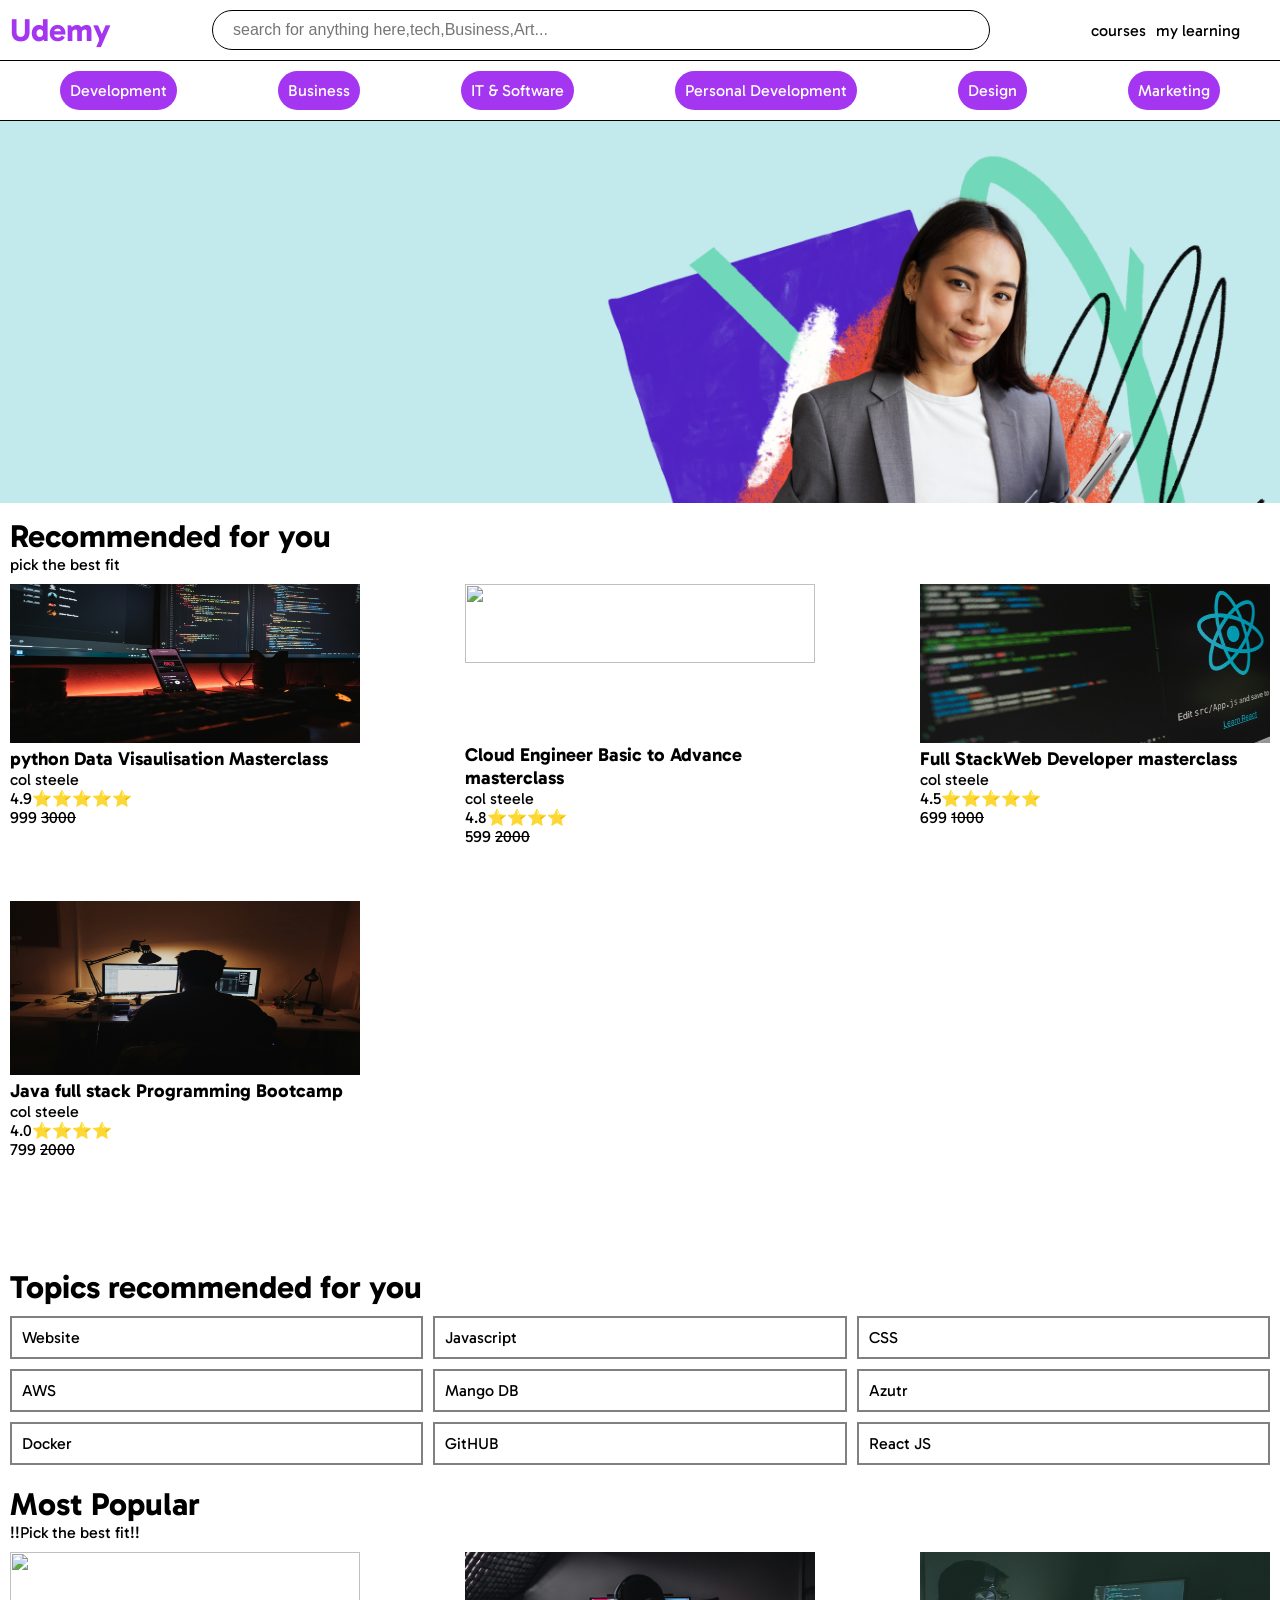
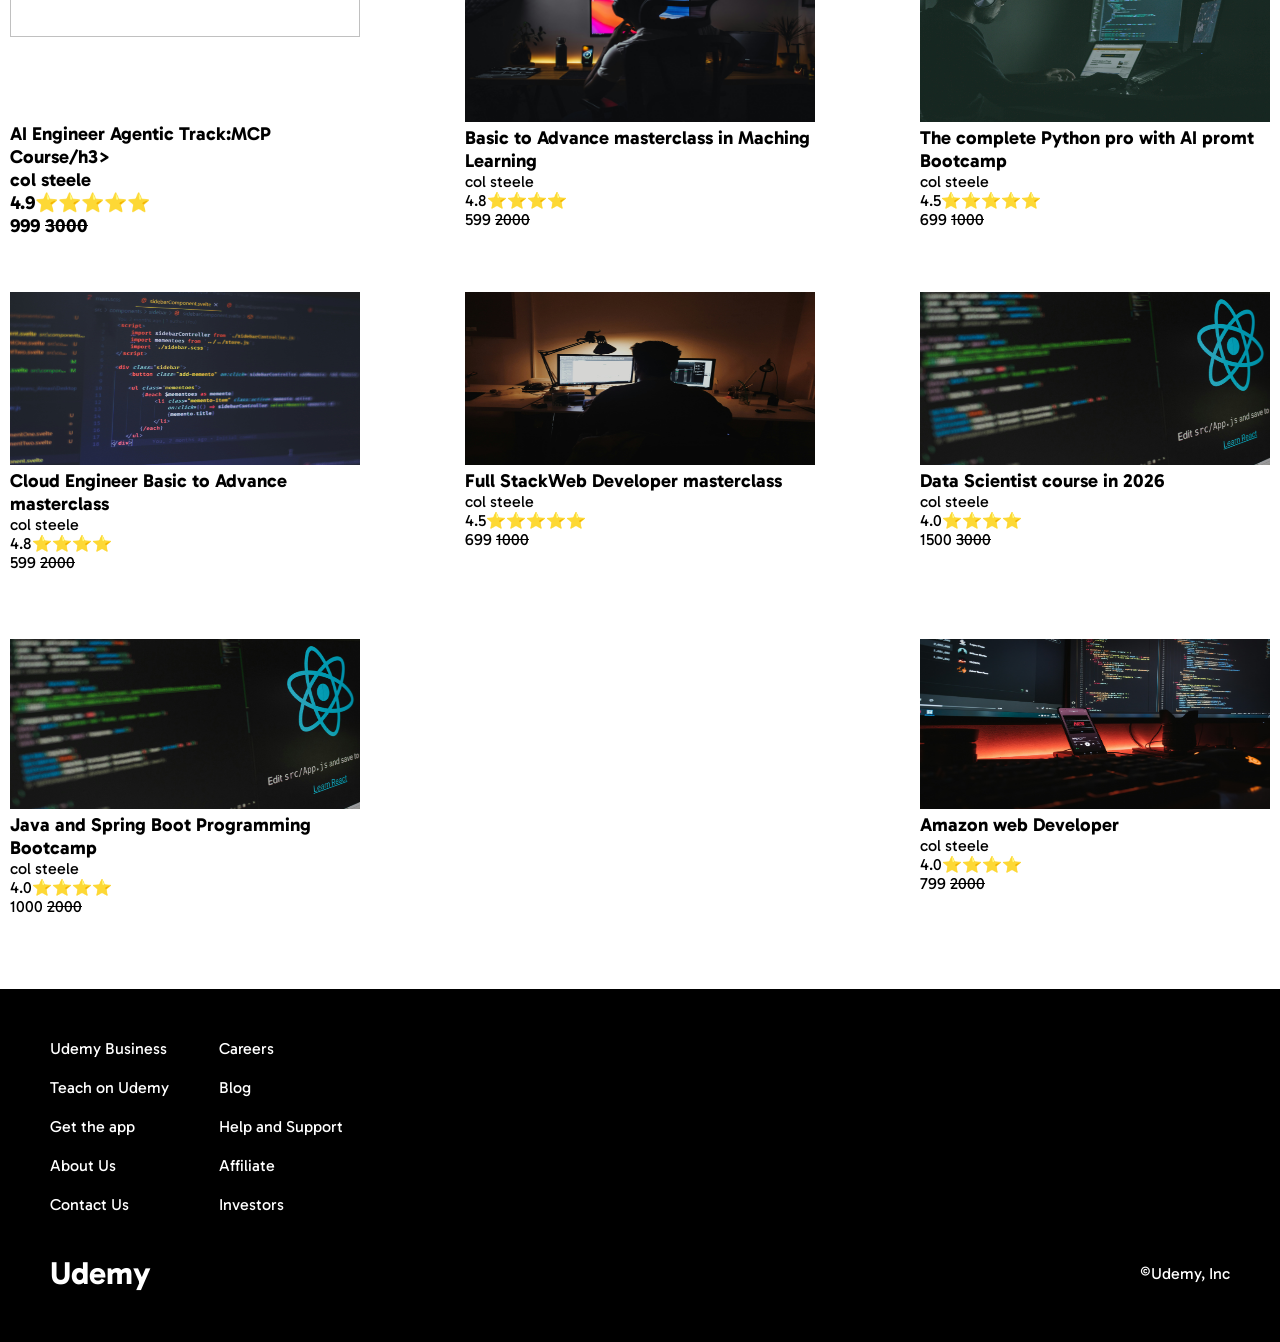
==== index.html @ 8f433e4b "Add files via upload" ====
<!DOCTYPE html>
<html lang="en">

<head>
    <meta charset="UTF-8">
    <meta name="viewport" content="width=device-width, initial-scale=1.0">
    <title>Udemy</title>
    <!-- google style sheet for fonts -->
    <link rel="preconnect" href="https://fonts.googleapis.com">
    <link rel="preconnect" href="https://fonts.gstatic.com" crossorigin>
    <link href="https://fonts.googleapis.com/css2?family=Gabarito:wght@400..900&display=swap" rel="stylesheet">
    <!-- my style Sheet -->
    <link rel="stylesheet" href="style.css">
    <!-- font awesome cdn -->
    <link rel="stylesheet" href="https://cdnjs.cloudflare.com/ajax/libs/font-awesome/7.0.1/css/all.min.css"
        integrity="sha512-2SwdPD6INVrV/lHTZbO2nodKhrnDdJK9/kg2XD1r9uGqPo1cUbujc+IYdlYdEErWNu69gVcYgdxlmVmzTWnetw=="
        crossorigin="anonymous" referrerpolicy="no-referrer" />



</head>

<body>
    <!-- navbar -->
    <div class="navbar">
        <div class="navbar__s1">
            <h1 class="navbar__s1__title">Udemy</h1>
        </div>
        <!-- instead of search  -->
        <div class="navbar__s2"><i class="fa-solid fa-magnifying-glass" style="color: rgb(19, 19, 17);"></i>
            <input placeholder="search for anything here,tech,Business,Art...">

        </div>
        <div class="navbar__s3">
            <p>courses</p>
            <p>my learning</p>
            <i class="fa-solid fa-cart-shopping" style="color: rgb(19, 19, 17);"></i>
            <i class="fa-solid fa-bell" style="color: rgb(14, 14, 13);"></i>
            <i class="fa-solid fa-user" style="color: rgb(14, 14, 13);"></i>

        </div>
    </div>
    <!-- categories -->

    <div class="categories">
        <p>Development</p>
        <p>Business</p>
        <p>IT & Software</p>
        <p>Personal Development</p>
        <p>Design</p>
        <p>Marketing</p>
    </div>
    <!-- sales -->
    <div class="sale-image">
        <img src="./images/Sale-image.png" alt="sale-image">
    </div>
    <!-- recommended -->
    <div class="recommended">
        <h1 class="recommended__title">Recommended for you</h1>
        <p>pick the best fit</p>
        <div class="recommended__container">

            <div class="course-card">
                <img src="./images/c1.jpg">
                <h3>python Data Visaulisation Masterclass</h3>
                <p>col steele</p>
                <p>4.9⭐⭐⭐⭐⭐</p>
                <p> 999 <del>3000</del> </p>
            </div>

            <div class="course-card">
                <img src="./images/c2.jpg">
                <h3>Cloud Engineer Basic to Advance masterclass</h3>
                <p>col steele</p>
                <p>4.8⭐⭐⭐⭐</p>
                <p>599 <del>2000</del></p>
            </div>



            <div class="course-card">
                <img src="./images/c3.jpg">
                <h3>Full StackWeb Developer masterclass </h3>
                <p>col steele</p>
                <p>4.5⭐⭐⭐⭐⭐</p>
                <p> 699 <del>1000</del></p>
            </div>


            <div class="course-card">
                <img src="./images/c4.jpg">
                <h3>Java full stack Programming Bootcamp</h3>
                <p>col steele</p>
                <p>4.0⭐⭐⭐⭐</p>
                <p> 799 <del>2000</del></p>
            </div>
        </div>
    </div>

    <!-- topic -->

    <div class="topics">
        <h1 class="topics__title">Topics recommended for you</h1>
        <div class="topics__container">
            <p>Website</p>
            <p>Javascript</p>
            <p>CSS</p>
            <P>AWS</P>
            <P>Mango DB</P>
            <p>Azutr</p>
            <p>Docker</p>
            <p>GitHUB</p>
            <P>React JS</P>
        </div>

    </div>

    <!-- popular section -->
    <div class="popular">
        <h1 class="popular__title">Most Popular</h1>
        <p class="popular__subtitle">!!Pick the best fit!!</p>
        <div class="popular__container">
            <div class="course-card">
                <img src="./images/c8.jpg">
                <h3>AI Engineer Agentic Track:MCP Course/h3>
                <p>col steele</p>
                <p>4.9⭐⭐⭐⭐⭐</p>
                <p> 999 <del>3000</del> </p>
            </div>

            <div class="course-card">
                <img src="./images/c7.jpg">
                <h3>Basic to Advance masterclass in Maching Learning</h3>
                <p>col steele</p>
                <p>4.8⭐⭐⭐⭐</p>
                <p>599 <del>2000</del></p>
            </div>



            <div class="course-card">
                <img src="./images/c6.jpg">
                <h3>The complete Python pro with AI promt Bootcamp  </h3>
                <p>col steele</p>
                <p>4.5⭐⭐⭐⭐⭐</p>
                <p> 699 <del>1000</del></p>
            </div>


            <div class="course-card">
                <img src="./images/c5.jpg">
                <h3>Cloud Engineer Basic to Advance masterclass</h3>
                <p>col steele</p>
                <p>4.8⭐⭐⭐⭐</p>
                <p>599 <del>2000</del></p>
            </div>



            <div class="course-card">
                <img src="./images/c4.jpg">
                <h3>Full StackWeb Developer masterclass </h3>
                <p>col steele</p>
                <p>4.5⭐⭐⭐⭐⭐</p>
                <p> 699 <del>1000</del></p>
            </div>

            <div class="course-card">
                <img src="./images/c3.jpg">
                <h3>Data Scientist course in 2026</h3>
                <p>col steele</p>
                <p>4.0⭐⭐⭐⭐</p>
                <p> 1500 <del>3000</del></p>
            </div>
            <div class="course-card">
                <img src="./images/c3.jpg">
                <h3>Java and Spring Boot Programming Bootcamp</h3>
                <p>col steele</p>
                <p>4.0⭐⭐⭐⭐</p>
                <p> 1000 <del>2000</del></p>
            </div>
            <div class="course-card">
                <img src="./images/c1.jpg">
                <h3>Amazon web Developer </h3>
                <p>col steele </p>
                <p>4.0⭐⭐⭐⭐</p>
                <p> 799 <del>2000</del></p>
            </div>





        </div>

    </div>
    <!-- footer -->
<div class="footer">
    <div class="footer__one">
        <div class="footer__one__s1">
            <p>Udemy Business</p>
            <p>Teach on Udemy</p>
            <p>Get the app</p>
            <p>About Us</p>
            <p>Contact Us</p>
        </div>
<div class="footer__one__s2">
            <p>Careers</p>
            <p>Blog</p>
            <p>Help and Support</p>
            <p>Affiliate</p>
            <p>Investors</p>
        </div>
    </div>
<div class="footer__two">
        <h1>Udemy</h1>
            <p>&copy;Udemy, Inc</p>
        </div>


</div>


</body>


</html>
---- style.css ----
* {
    margin: 0;
    padding: 0;
}

body {

    font-family: "Gabarito", sans-serif;
}

.navbar {
    padding: 10px;
    display: flex;
    justify-content: space-between;
    border-bottom: solid black 1px;
    gap: 10px;
    align-items: center;

}

.navbar__s1__title {
    color: #a435f0;
}

.navbar__s2 {
    padding: 10px;
    border: solid black 1px;
    border-radius: 30px;
    width: 60%;
    display: flex;
    gap: 10px;
    align-items: center;


}

.navbar__s2 input {
    border: none;
    font-size: 16px;
    width: 100%;
    align-items: center;


}

.navbar__s2 input:focus {
    outline: none;
}

.navbar__s3 {
    display: flex;
    gap: 10px;
}

.categories {
    display: flex;
    padding: 10px;
    border-bottom: solid black 1px;
    justify-content: space-around;
}
.categories p{
    background-color: #a435f0;
    color: white;
    border-radius: 30px;
    padding: 10px;
}
.sale-image img{
    width: 100%;

}
.recommended{
    padding: 10px;
}
.recommended__container{
    display: flex;
    flex-wrap: wrap;
    justify-content: space-between;
    margin-top: 10px;

}
.course-card{
    width: 350px;
}
.course-card img{
    height: 50%;
    width: 100%;
}
.topics{
    padding: 10px;
}
.topics__container{
    display: flex;
    gap: 10px;
    margin-top: 10px;
    flex-wrap: wrap;
}
.topics__container p{
    border: solid grey 2px;
    padding: 10px;
    flex-grow: 1;
    flex-basis: 25%;

}

.popular{
    padding: 10px;
}
.popular__container{
    display: flex;
    flex-wrap: wrap;
    justify-content: space-between;
    margin-top: 10px;
}
.footer{
    padding: 30px;
    background-color: black;
    color: white;
}
.footer__one{
    display:flex;
    gap: 10px;
}
.footer__one p{
    margin: 20px;
}
.footer__two{
    margin: 20px;
    align-items: center;
    display:flex;
    justify-content: space-between;

}
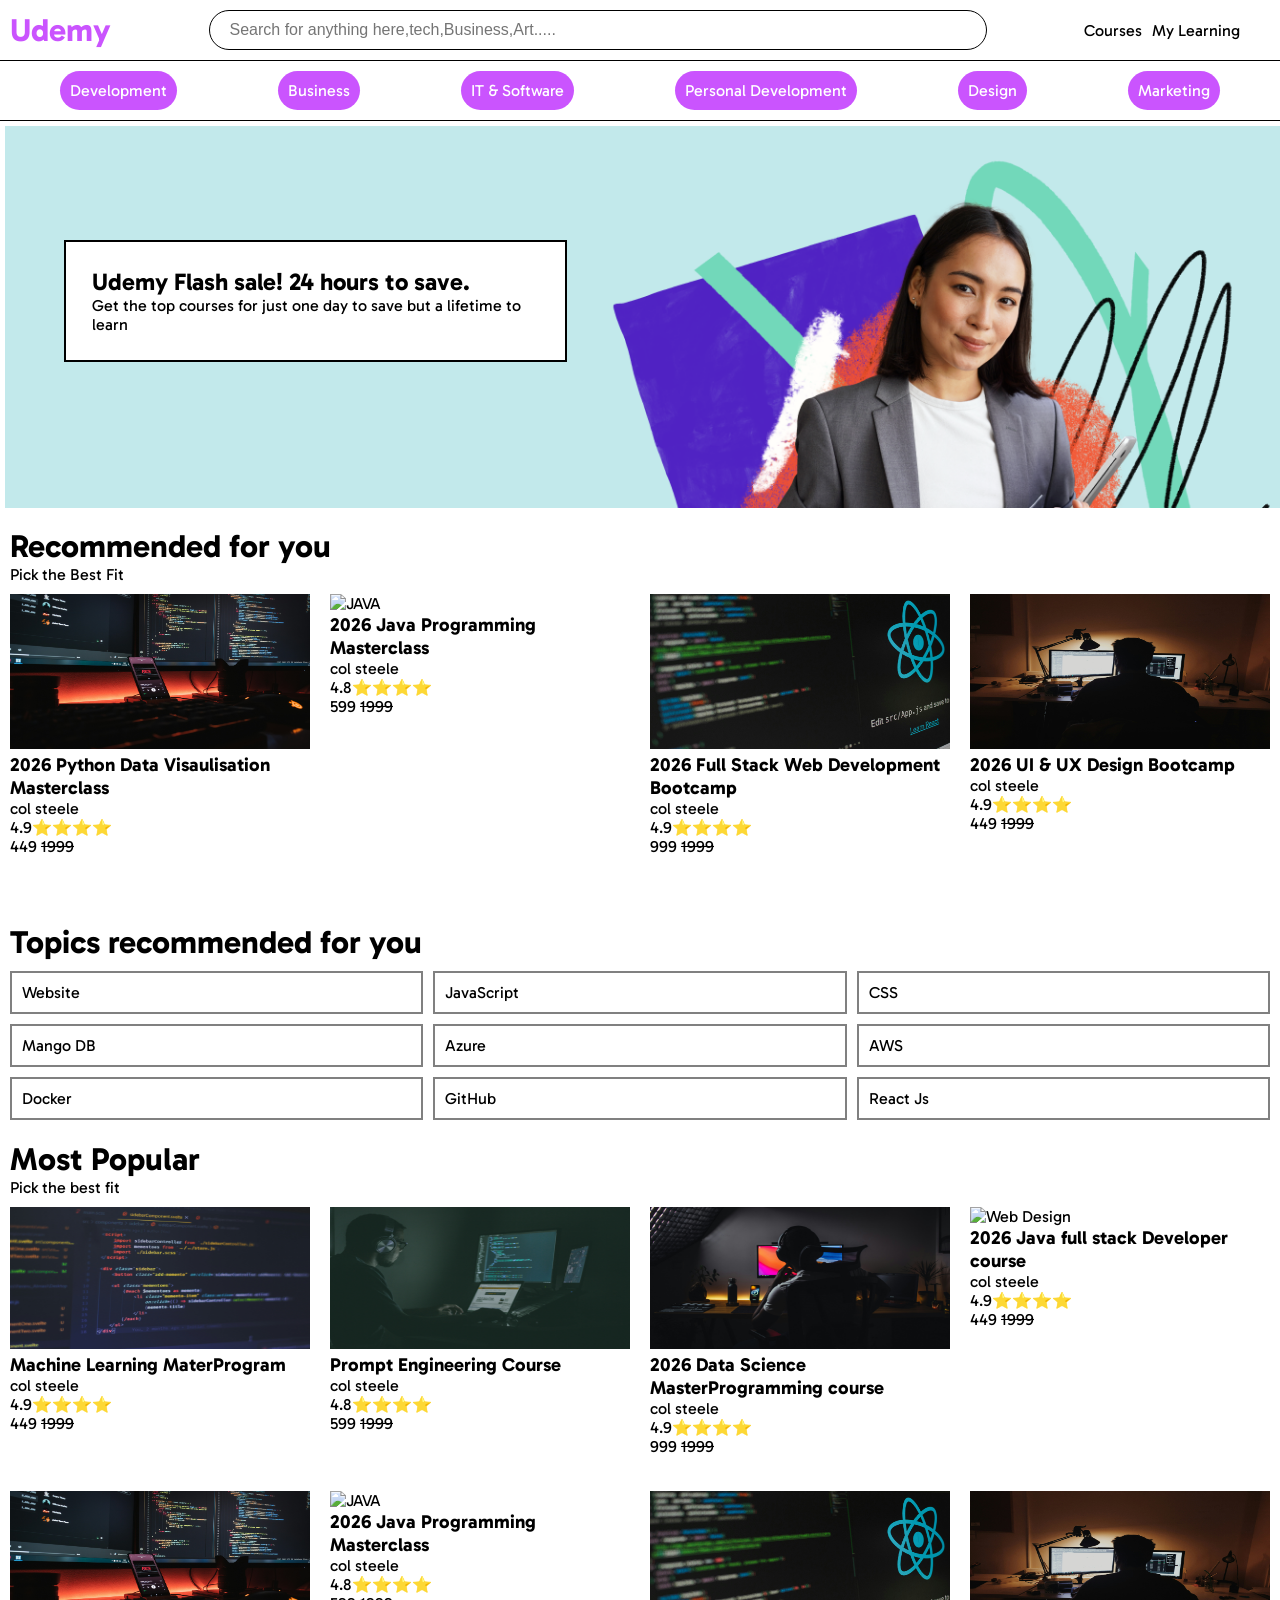
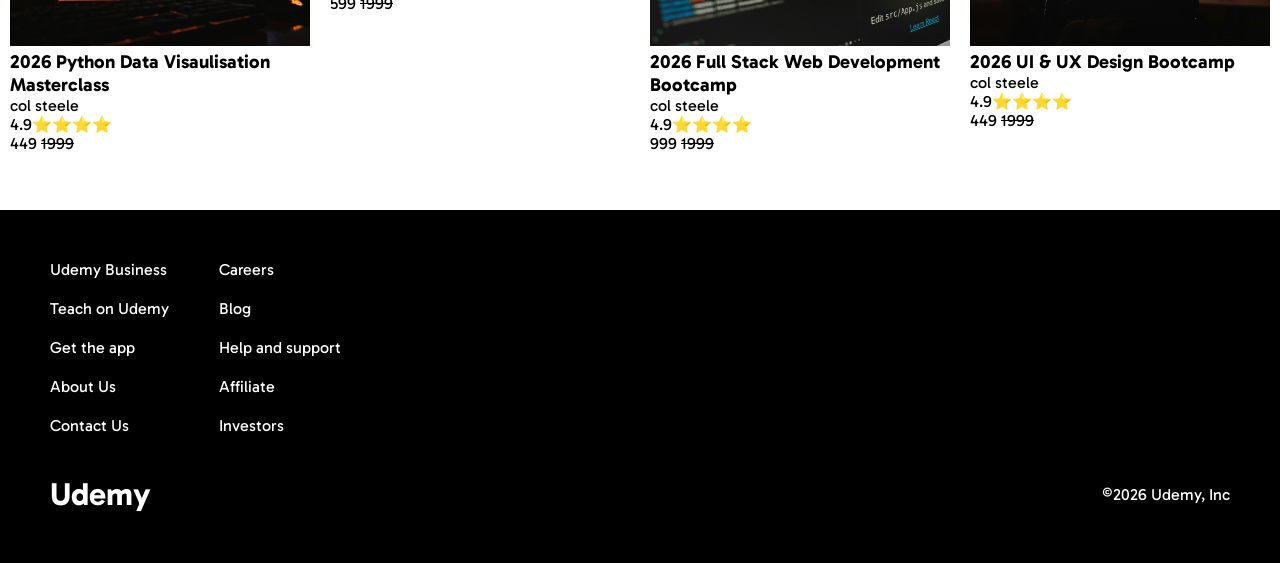
==== commit c54ae8a5: "Css Position updated" ====
--- a/index.html
+++ b/index.html
@@ -4,44 +4,47 @@
 <head>
     <meta charset="UTF-8">
     <meta name="viewport" content="width=device-width, initial-scale=1.0">
-    <title>Udemy</title>
-    <!-- google style sheet for fonts -->
+    <title>Udemy-clone</title>
+    <!-- below link in google style sheet for fonts -->
     <link rel="preconnect" href="https://fonts.googleapis.com">
     <link rel="preconnect" href="https://fonts.gstatic.com" crossorigin>
     <link href="https://fonts.googleapis.com/css2?family=Gabarito:wght@400..900&display=swap" rel="stylesheet">
-    <!-- my style Sheet -->
+    <!-- link style.css sheet to index -->
     <link rel="stylesheet" href="style.css">
-    <!-- font awesome cdn -->
+    <!-- icons are easily dowmload using this cdn lik that's why this cdn link added-font awesome cdn link -->
     <link rel="stylesheet" href="https://cdnjs.cloudflare.com/ajax/libs/font-awesome/7.0.1/css/all.min.css"
         integrity="sha512-2SwdPD6INVrV/lHTZbO2nodKhrnDdJK9/kg2XD1r9uGqPo1cUbujc+IYdlYdEErWNu69gVcYgdxlmVmzTWnetw=="
         crossorigin="anonymous" referrerpolicy="no-referrer" />
-
-
-
 </head>
 
 <body>
-    <!-- navbar -->
+    <!-- create a Navbar -->
     <div class="navbar">
         <div class="navbar__s1">
             <h1 class="navbar__s1__title">Udemy</h1>
         </div>
-        <!-- instead of search  -->
-        <div class="navbar__s2"><i class="fa-solid fa-magnifying-glass" style="color: rgb(19, 19, 17);"></i>
-            <input placeholder="search for anything here,tech,Business,Art...">
-
-        </div>
+
+        <div class="navbar__s2"><i class="fa-solid fa-magnifying-glass"></i>
+            <input placeholder="Search for anything here,tech,Business,Art.....">
+        </div>
+
         <div class="navbar__s3">
-            <p>courses</p>
-            <p>my learning</p>
-            <i class="fa-solid fa-cart-shopping" style="color: rgb(19, 19, 17);"></i>
-            <i class="fa-solid fa-bell" style="color: rgb(14, 14, 13);"></i>
-            <i class="fa-solid fa-user" style="color: rgb(14, 14, 13);"></i>
-
-        </div>
-    </div>
-    <!-- categories -->
-
+            <p>Courses</p>
+            <!-- <p>My Learning</p> -->
+            <div class="mylearning">
+                <p>My Learning</p>
+                <div class="mylearning__popup">
+                    <p>you did not purchase anything yet</p>
+                </div>
+            </div>
+            <i class="fa-solid fa-cart-shopping"></i>
+            <i class="fa-solid fa-bell"></i>
+            <i class="fa-solid fa-circle-user"></i>
+        </div>
+
+
+    </div>
+    <!-- below navbar categories -->
     <div class="categories">
         <p>Development</p>
         <p>Business</p>
@@ -50,178 +53,184 @@
         <p>Design</p>
         <p>Marketing</p>
     </div>
-    <!-- sales -->
+    <!-- sale image -->
     <div class="sale-image">
         <img src="./images/Sale-image.png" alt="sale-image">
-    </div>
-    <!-- recommended -->
+        <div class="sale-image__offer">
+            <h2>Udemy Flash sale! 24 hours to save.</h2>
+            <p>Get the top courses for just one day to save but a lifetime to learn</p>
+
+        </div>
+    </div>
+    <!-- course card session -->
     <div class="recommended">
-        <h1 class="recommended__title">Recommended for you</h1>
-        <p>pick the best fit</p>
-        <div class="recommended__container">
-
-            <div class="course-card">
-                <img src="./images/c1.jpg">
-                <h3>python Data Visaulisation Masterclass</h3>
-                <p>col steele</p>
-                <p>4.9⭐⭐⭐⭐⭐</p>
-                <p> 999 <del>3000</del> </p>
-            </div>
-
-            <div class="course-card">
-                <img src="./images/c2.jpg">
-                <h3>Cloud Engineer Basic to Advance masterclass</h3>
-                <p>col steele</p>
-                <p>4.8⭐⭐⭐⭐</p>
-                <p>599 <del>2000</del></p>
-            </div>
-
-
-
-            <div class="course-card">
-                <img src="./images/c3.jpg">
-                <h3>Full StackWeb Developer masterclass </h3>
-                <p>col steele</p>
-                <p>4.5⭐⭐⭐⭐⭐</p>
-                <p> 699 <del>1000</del></p>
-            </div>
-
-
-            <div class="course-card">
-                <img src="./images/c4.jpg">
-                <h3>Java full stack Programming Bootcamp</h3>
-                <p>col steele</p>
-                <p>4.0⭐⭐⭐⭐</p>
-                <p> 799 <del>2000</del></p>
-            </div>
-        </div>
-    </div>
-
-    <!-- topic -->
-
-    <div class="topics">
-        <h1 class="topics__title">Topics recommended for you</h1>
-        <div class="topics__container">
-            <p>Website</p>
-            <p>Javascript</p>
-            <p>CSS</p>
-            <P>AWS</P>
-            <P>Mango DB</P>
-            <p>Azutr</p>
-            <p>Docker</p>
-            <p>GitHUB</p>
-            <P>React JS</P>
-        </div>
-
-    </div>
-
-    <!-- popular section -->
-    <div class="popular">
-        <h1 class="popular__title">Most Popular</h1>
-        <p class="popular__subtitle">!!Pick the best fit!!</p>
-        <div class="popular__container">
-            <div class="course-card">
-                <img src="./images/c8.jpg">
-                <h3>AI Engineer Agentic Track:MCP Course/h3>
-                <p>col steele</p>
-                <p>4.9⭐⭐⭐⭐⭐</p>
-                <p> 999 <del>3000</del> </p>
-            </div>
-
-            <div class="course-card">
-                <img src="./images/c7.jpg">
-                <h3>Basic to Advance masterclass in Maching Learning</h3>
-                <p>col steele</p>
-                <p>4.8⭐⭐⭐⭐</p>
-                <p>599 <del>2000</del></p>
-            </div>
-
-
-
-            <div class="course-card">
-                <img src="./images/c6.jpg">
-                <h3>The complete Python pro with AI promt Bootcamp  </h3>
-                <p>col steele</p>
-                <p>4.5⭐⭐⭐⭐⭐</p>
-                <p> 699 <del>1000</del></p>
-            </div>
-
-
-            <div class="course-card">
-                <img src="./images/c5.jpg">
-                <h3>Cloud Engineer Basic to Advance masterclass</h3>
-                <p>col steele</p>
-                <p>4.8⭐⭐⭐⭐</p>
-                <p>599 <del>2000</del></p>
-            </div>
-
-
-
-            <div class="course-card">
-                <img src="./images/c4.jpg">
-                <h3>Full StackWeb Developer masterclass </h3>
-                <p>col steele</p>
-                <p>4.5⭐⭐⭐⭐⭐</p>
-                <p> 699 <del>1000</del></p>
-            </div>
-
-            <div class="course-card">
-                <img src="./images/c3.jpg">
-                <h3>Data Scientist course in 2026</h3>
-                <p>col steele</p>
-                <p>4.0⭐⭐⭐⭐</p>
-                <p> 1500 <del>3000</del></p>
-            </div>
-            <div class="course-card">
-                <img src="./images/c3.jpg">
-                <h3>Java and Spring Boot Programming Bootcamp</h3>
-                <p>col steele</p>
-                <p>4.0⭐⭐⭐⭐</p>
-                <p> 1000 <del>2000</del></p>
-            </div>
-            <div class="course-card">
-                <img src="./images/c1.jpg">
-                <h3>Amazon web Developer </h3>
-                <p>col steele </p>
-                <p>4.0⭐⭐⭐⭐</p>
-                <p> 799 <del>2000</del></p>
-            </div>
-
-
-
-
-
-        </div>
-
-    </div>
-    <!-- footer -->
-<div class="footer">
-    <div class="footer__one">
-        <div class="footer__one__s1">
-            <p>Udemy Business</p>
-            <p>Teach on Udemy</p>
-            <p>Get the app</p>
-            <p>About Us</p>
-            <p>Contact Us</p>
-        </div>
-<div class="footer__one__s2">
-            <p>Careers</p>
-            <p>Blog</p>
-            <p>Help and Support</p>
-            <p>Affiliate</p>
-            <p>Investors</p>
-        </div>
-    </div>
-<div class="footer__two">
-        <h1>Udemy</h1>
-            <p>&copy;Udemy, Inc</p>
-        </div>
-
-
-</div>
+        <div class="recommended__title">
+            <h1>Recommended for you</h1>
+            <p>Pick the Best Fit</p>
+            <div class="recommended__container">
+                <div class="course-card">
+                    <img src="./images/c1.jpg" alt="Python Data">
+                    <h3>2026 Python Data Visaulisation Masterclass</h3>
+                    <p>col steele</p>
+                    <p>4.9⭐⭐⭐⭐</p>
+                    <p>449 <del>1999</del></p>
+
+                </div>
+                <div class="course-card">
+                    <img src="./images/c2.jpg" alt="JAVA ">
+                    <h3>2026 Java Programming Masterclass</h3>
+                    <p>col steele</p>
+                    <p>4.8⭐⭐⭐⭐</p>
+                    <p>599 <del>1999</del></p>
+
+                </div>
+                <div class="course-card">
+                    <img src="./images/c3.jpg" alt="Web Development">
+                    <h3>2026 Full Stack Web Development Bootcamp</h3>
+                    <p>col steele</p>
+                    <p>4.9⭐⭐⭐⭐</p>
+                    <p>999 <del>1999</del></p>
+
+                </div>
+                <div class="course-card">
+                    <img src="./images/c4.jpg" alt="Web Design">
+                    <h3>2026 UI & UX Design Bootcamp</h3>
+                    <p>col steele</p>
+                    <p>4.9⭐⭐⭐⭐</p>
+                    <p>449 <del>1999</del></p>
+
+                </div>
+            </div>
+
+        </div>
+
+    </div>
+    <!-- Topics Session -->
+
+    <div class="Topics">
+        <div class="Topics__tittle">
+            <h1>Topics recommended for you</h1>
+            <div class="Topics__card">
+                <p>Website</p>
+                <p>JavaScript</p>
+                <p>CSS</p>
+                <p>Mango DB</p>
+                <p>Azure</p>
+                <p>AWS</p>
+                <p>Docker</p>
+                <p>GitHub</p>
+                <p>React Js</p>
+
+            </div>
+        </div>
+    </div>
+    <!-- most popular session -->
+    <div class="Popular">
+        <div class="popular__tittle">
+            <h1>Most Popular</h1>
+            <p class="popular__subtitle">Pick the best fit</p>
+            <div class="popular__container">
+                <div class="course-card">
+                    <img src="./images/c5.jpg" alt="Python Data">
+                    <h3>Machine Learning MaterProgram</h3>
+                    <p>col steele</p>
+                    <p>4.9⭐⭐⭐⭐</p>
+                    <p>449 <del>1999</del></p>
+
+                </div>
+                <div class="course-card">
+                    <img src="./images/c6.jpg" alt="JAVA ">
+                    <h3>Prompt Engineering Course</h3>
+                    <p>col steele</p>
+                    <p>4.8⭐⭐⭐⭐</p>
+                    <p>599 <del>1999</del></p>
+
+                </div>
+                <div class="course-card">
+                    <img src="./images/c7.jpg" alt="Web Development">
+                    <h3>2026 Data Science MasterProgramming course</h3>
+                    <p>col steele</p>
+                    <p>4.9⭐⭐⭐⭐</p>
+                    <p>999 <del>1999</del></p>
+
+                </div>
+                <div class="course-card">
+                    <img src="./images/c8.jpg" alt="Web Design">
+                    <h3>2026 Java full stack Developer course </h3>
+                    <p>col steele</p>
+                    <p>4.9⭐⭐⭐⭐</p>
+                    <p>449 <del>1999</del></p>
+
+                </div>
+
+                <div class="course-card">
+                    <img src="./images/c1.jpg" alt="Python Data">
+                    <h3>2026 Python Data Visaulisation Masterclass</h3>
+                    <p>col steele</p>
+                    <p>4.9⭐⭐⭐⭐</p>
+                    <p>449 <del>1999</del></p>
+
+                </div>
+                <div class="course-card">
+                    <img src="./images/c2.jpg" alt="JAVA ">
+                    <h3>2026 Java Programming Masterclass</h3>
+                    <p>col steele</p>
+                    <p>4.8⭐⭐⭐⭐</p>
+                    <p>599 <del>1999</del></p>
+
+                </div>
+                <div class="course-card">
+                    <img src="./images/c3.jpg" alt="Web Development">
+                    <h3>2026 Full Stack Web Development Bootcamp</h3>
+                    <p>col steele</p>
+                    <p>4.9⭐⭐⭐⭐</p>
+                    <p>999 <del>1999</del></p>
+
+                </div>
+                <div class="course-card">
+                    <img src="./images/c4.jpg" alt="Web Design">
+                    <h3>2026 UI & UX Design Bootcamp</h3>
+                    <p>col steele</p>
+                    <p>4.9⭐⭐⭐⭐</p>
+                    <p>449 <del>1999</del></p>
+
+                </div>
+
+
+            </div>
+        </div>
+
+    </div>
+    <!-- footer session -->
+
+    <div class="footer">
+        <div class="footer__one">
+            <div class="footer__one__s1">
+                <p>Udemy Business</p>
+                <p>Teach on Udemy</p>
+                <p>Get the app</p>
+                <p>About Us</p>
+                <p>Contact Us</p>
+
+            </div>
+
+            <div class="footer__one__s2">
+                <p>Careers</p>
+                <p>Blog</p>
+                <p>Help and support</p>
+                <p>Affiliate</p>
+                <p>Investors</p>
+            </div>
+        </div>
+        <div class="footer__two">
+
+            <h1>Udemy</h1>
+            <p>&copy;2026 Udemy, Inc</p>
+
+        </div>
+    </div>
 
 
 </body>
 
-
 </html>
--- a/style.css
+++ b/style.css
@@ -1,25 +1,28 @@
 * {
+    padding: 0;
     margin: 0;
-    padding: 0;
 }
 
 body {
-
     font-family: "Gabarito", sans-serif;
 }
 
 .navbar {
     padding: 10px;
+    /* margin: 5px; */
     display: flex;
     justify-content: space-between;
     border-bottom: solid black 1px;
     gap: 10px;
     align-items: center;
-
+    position: sticky;
+    top: 0;
+    background-color: white;
+    z-index: 1;
 }
 
 .navbar__s1__title {
-    color: #a435f0;
+    color: #CA54FE;
 }
 
 .navbar__s2 {
@@ -30,19 +33,17 @@
     display: flex;
     gap: 10px;
     align-items: center;
-
-
 }
 
 .navbar__s2 input {
     border: none;
+    width: 100%;
     font-size: 16px;
-    width: 100%;
-    align-items: center;
-
+    background-color: transparent;
 
 }
 
+/* Pseudo class */
 .navbar__s2 input:focus {
     outline: none;
 }
@@ -50,83 +51,145 @@
 .navbar__s3 {
     display: flex;
     gap: 10px;
+    align-items: center;
 }
 
+/* My learning popup */
+.mylearning {
+    position: relative;
+    cursor: pointer;
+}
+
+.mylearning__popup {
+    position: absolute;
+    background-color: white;
+    padding: 10px;
+    border: solid black 1px;
+    width: 100px;
+    top: 150%;
+    right: 0;
+    display: none;
+
+}
+
+.mylearning:hover .mylearning__popup {
+    display: block;
+
+}
+
+
+
 .categories {
+    color: rgb(22, 21, 21);
+    padding: 10px;
     display: flex;
+    justify-content: space-around;
+    border-bottom: solid black 1px;
+}
+
+.categories p {
+    background-color: #CA54FE;
+    color: white;
     padding: 10px;
-    border-bottom: solid black 1px;
-    justify-content: space-around;
+    border-radius: 30px;
 }
-.categories p{
-    background-color: #a435f0;
-    color: white;
-    border-radius: 30px;
+
+.sale-image img {
+    width: 100%;
+    padding: 5px;
+
+}
+
+.sale-image {
+    position: relative;
+}
+
+.sale-image__offer {
+    width: 35%;
+    border: solid black 2px;
+    background-color: white;
+    padding: 2%;
+    position: absolute;
+    top: 30%;
+    left: 5%;
+
+}
+
+
+
+.recommended {
+    padding: 10px;
+
+}
+
+.recommended__container {
+    display: flex;
+    justify-content: space-between;
+    margin-top: 10px;
+    flex-wrap: wrap;
+}
+
+.course-card {
+    width: 300px;
+
+}
+
+.course-card img {
+    width: 100%;
+    height: 50%;
+}
+
+.Topics {
+    padding: 10px;
+
+}
+
+.Topics__card p {
+    color: black;
+    border: solid gray 2px;
+    flex-basis: 25%;
+    padding: 10px;
+    flex-grow: 1;
+}
+
+.Topics__card {
+    display: flex;
+    flex-wrap: wrap;
+    gap: 10px;
+    margin-top: 10px;
+
+}
+
+.Popular {
     padding: 10px;
 }
-.sale-image img{
-    width: 100%;
 
-}
-.recommended{
-    padding: 10px;
-}
-.recommended__container{
+.popular__container {
+    margin-top: 10px;
     display: flex;
     flex-wrap: wrap;
     justify-content: space-between;
-    margin-top: 10px;
-
-}
-.course-card{
-    width: 350px;
-}
-.course-card img{
-    height: 50%;
-    width: 100%;
-}
-.topics{
-    padding: 10px;
-}
-.topics__container{
-    display: flex;
-    gap: 10px;
-    margin-top: 10px;
-    flex-wrap: wrap;
-}
-.topics__container p{
-    border: solid grey 2px;
-    padding: 10px;
-    flex-grow: 1;
-    flex-basis: 25%;
-
 }
 
-.popular{
-    padding: 10px;
-}
-.popular__container{
-    display: flex;
-    flex-wrap: wrap;
-    justify-content: space-between;
-    margin-top: 10px;
-}
-.footer{
+.footer {
     padding: 30px;
     background-color: black;
     color: white;
 }
-.footer__one{
-    display:flex;
+
+.footer__one {
+    display: flex;
     gap: 10px;
 }
-.footer__one p{
+
+.footer__one p {
     margin: 20px;
 }
-.footer__two{
+
+.footer__two {
     margin: 20px;
+    display: flex;
+    justify-content: space-between;
     align-items: center;
-    display:flex;
-    justify-content: space-between;
 
 }
